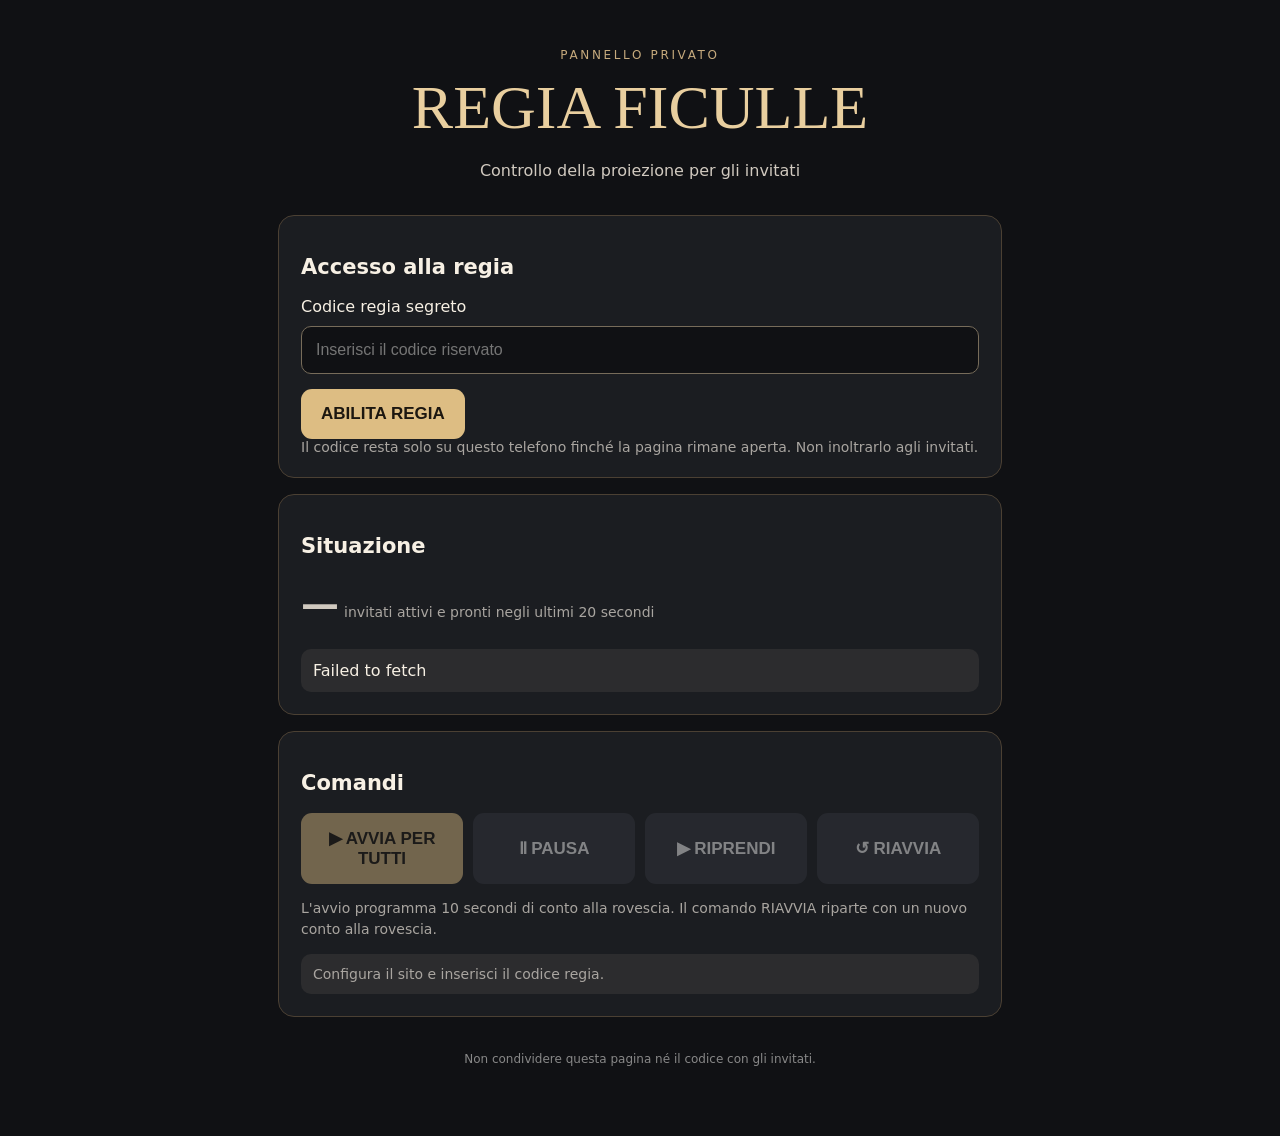
==== regia.html @ b1c58bd5 "Add files via upload" ====
<!doctype html><html lang="it"><head><meta charset="utf-8"><meta name="viewport" content="width=device-width, initial-scale=1"><title>Il Caso Ficulle — Regia</title><link rel="stylesheet" href="style.css"></head><body><main><header><div class="eyebrow">PANNELLO PRIVATO</div><div class="title">REGIA FICULLE</div><p>Controllo della proiezione per gli invitati</p></header><section class="card"><h2>Accesso alla regia</h2><label for="secret">Codice regia segreto</label><input id="secret" type="password" autocomplete="off" placeholder="Inserisci il codice riservato"><button id="unlock">ABILITA REGIA</button><div class="muted">Il codice resta solo su questo telefono finché la pagina rimane aperta. Non inoltrarlo agli invitati.</div></section><section class="card"><h2>Situazione</h2><p><span id="online" class="big">—</span> <span class="muted">invitati attivi e pronti negli ultimi 20 secondi</span></p><div id="current" class="status">Stato: in attesa</div></section><section class="card"><h2>Comandi</h2><div class="actions"><button id="start" disabled>▶ AVVIA PER TUTTI</button><button id="pause" class="secondary" disabled>Ⅱ PAUSA</button><button id="resume" class="secondary" disabled>▶ RIPRENDI</button><button id="reset" class="secondary" disabled>↺ RIAVVIA</button></div><p class="muted">L'avvio programma 10 secondi di conto alla rovescia. Il comando RIAVVIA riparte con un nuovo conto alla rovescia.</p><div id="message" class="status muted">Configura il sito e inserisci il codice regia.</div></section><footer>Non condividere questa pagina né il codice con gli invitati.</footer></main><script src="config.js"></script><script src="shared.js"></script><script src="regia.js"></script></body></html>
---- style.css ----
*{box-sizing:border-box}body{margin:0;background:#101114;color:#f7f0e4;font-family:system-ui,-apple-system,Segoe UI,sans-serif;min-height:100vh}main{max-width:760px;margin:auto;padding:28px 18px 70px}header{text-align:center;margin:20px 0 32px}.eyebrow{font-size:12px;letter-spacing:.22em;color:#c6aa7d}.title{font-family:Georgia,serif;font-size:clamp(34px,8vw,62px);margin:10px 0;color:#e9cf9f}h2{font-size:21px}p{line-height:1.5;color:#d0c9bf}.card{background:#1b1d21;border:1px solid #4b4033;border-radius:16px;padding:22px;margin:16px 0}.muted{color:#a9a5a0;font-size:14px}.big{font-size:clamp(24px,5vw,38px);font-weight:700}button{border:0;border-radius:11px;background:#ddbd83;color:#1c1710;padding:15px 20px;font-size:17px;font-weight:700;cursor:pointer}button:disabled{opacity:.45;cursor:not-allowed}.secondary{background:#34373e;color:white}button+button{margin-left:8px}.actions{display:flex;gap:10px;flex-wrap:wrap}.actions button{margin:0;flex:1}input{width:100%;padding:14px;background:#101114;color:white;border:1px solid #776c5a;border-radius:10px;font-size:16px;margin:10px 0 15px}video{display:block;width:100%;aspect-ratio:16/9;background:black;border-radius:12px}#countdown{text-align:center;color:#ebc98d;font-size:64px;font-weight:800;min-height:70px}.hide{display:none!important}.status{padding:12px;border-radius:10px;background:#2c2c2e;margin-top:12px}.ok{color:#b6e6c0}.warning{color:#ffd2a0}footer{text-align:center;color:#888;font-size:12px;margin-top:35px}a{color:#ebc98d}
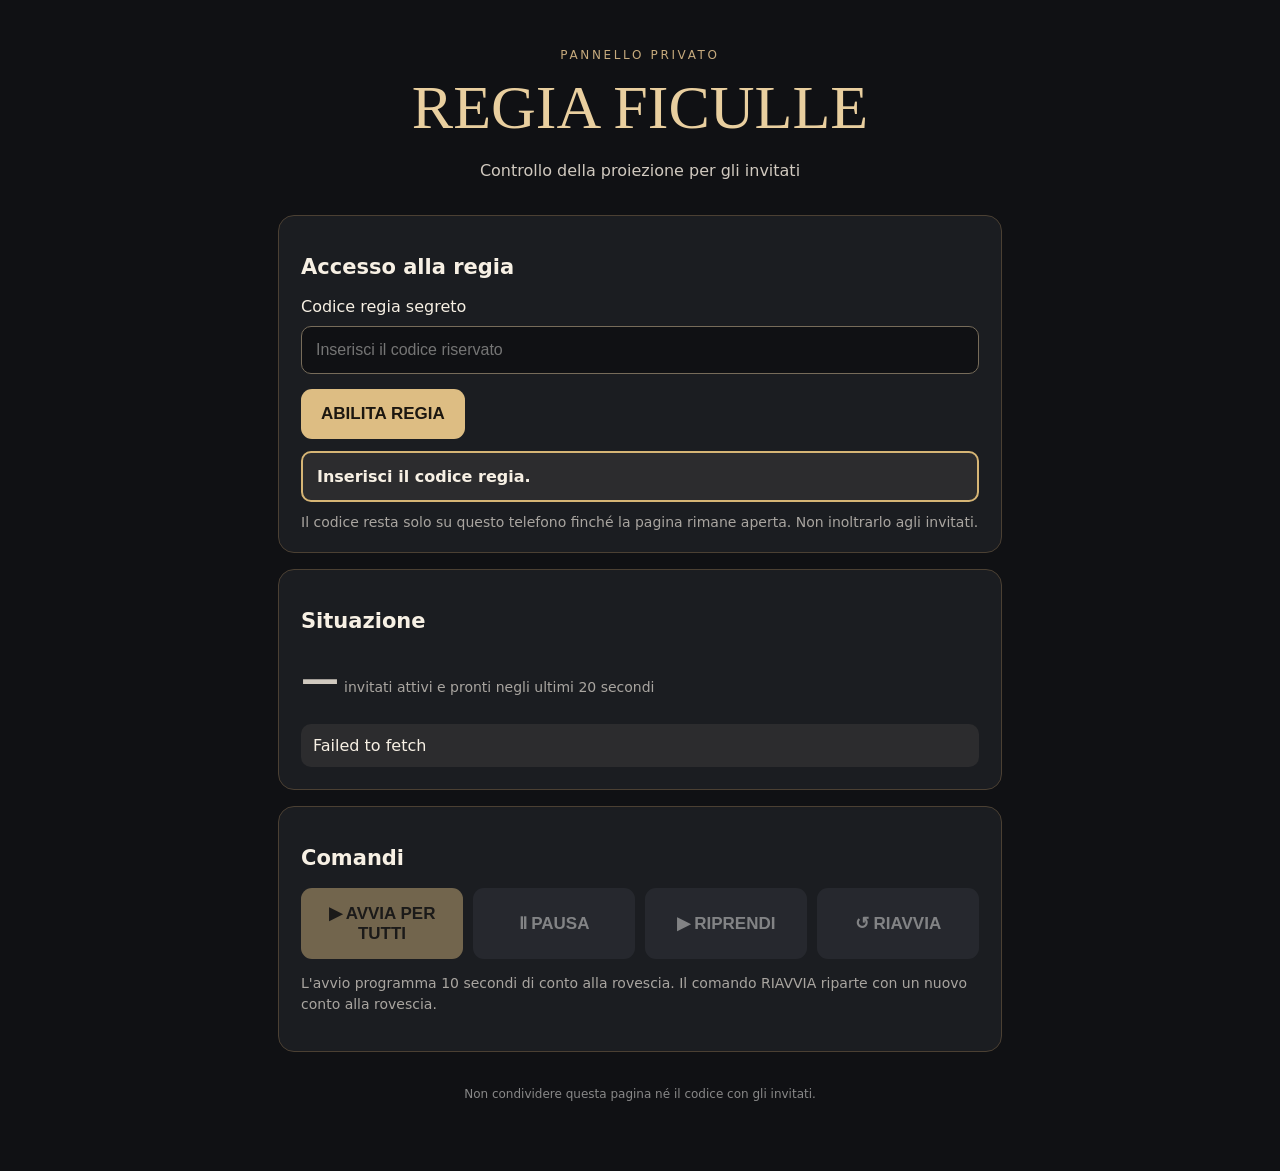
==== commit 0c8e987b: "Add files via upload" ====
--- a/regia.html
+++ b/regia.html
@@ -1 +1 @@
-<!doctype html><html lang="it"><head><meta charset="utf-8"><meta name="viewport" content="width=device-width, initial-scale=1"><title>Il Caso Ficulle — Regia</title><link rel="stylesheet" href="style.css"></head><body><main><header><div class="eyebrow">PANNELLO PRIVATO</div><div class="title">REGIA FICULLE</div><p>Controllo della proiezione per gli invitati</p></header><section class="card"><h2>Accesso alla regia</h2><label for="secret">Codice regia segreto</label><input id="secret" type="password" autocomplete="off" placeholder="Inserisci il codice riservato"><button id="unlock">ABILITA REGIA</button><div class="muted">Il codice resta solo su questo telefono finché la pagina rimane aperta. Non inoltrarlo agli invitati.</div></section><section class="card"><h2>Situazione</h2><p><span id="online" class="big">—</span> <span class="muted">invitati attivi e pronti negli ultimi 20 secondi</span></p><div id="current" class="status">Stato: in attesa</div></section><section class="card"><h2>Comandi</h2><div class="actions"><button id="start" disabled>▶ AVVIA PER TUTTI</button><button id="pause" class="secondary" disabled>Ⅱ PAUSA</button><button id="resume" class="secondary" disabled>▶ RIPRENDI</button><button id="reset" class="secondary" disabled>↺ RIAVVIA</button></div><p class="muted">L'avvio programma 10 secondi di conto alla rovescia. Il comando RIAVVIA riparte con un nuovo conto alla rovescia.</p><div id="message" class="status muted">Configura il sito e inserisci il codice regia.</div></section><footer>Non condividere questa pagina né il codice con gli invitati.</footer></main><script src="config.js"></script><script src="shared.js"></script><script src="regia.js"></script></body></html>+<!doctype html><html lang="it"><head><meta charset="utf-8"><meta name="viewport" content="width=device-width, initial-scale=1"><title>Il Caso Ficulle — Regia</title><link rel="stylesheet" href="style.css"></head><body><main><header><div class="eyebrow">PANNELLO PRIVATO</div><div class="title">REGIA FICULLE</div><p>Controllo della proiezione per gli invitati</p></header><section class="card"><h2>Accesso alla regia</h2><label for="secret">Codice regia segreto</label><input id="secret" type="password" autocomplete="off" placeholder="Inserisci il codice riservato"><button id="unlock">ABILITA REGIA</button><div id="message" class="status" role="status" aria-live="polite" style="margin:12px 0;padding:14px;border:2px solid #d6b575;border-radius:10px;font-weight:700">Inserisci il codice regia.</div><div class="muted">Il codice resta solo su questo telefono finché la pagina rimane aperta. Non inoltrarlo agli invitati.</div></section><section class="card"><h2>Situazione</h2><p><span id="online" class="big">—</span> <span class="muted">invitati attivi e pronti negli ultimi 20 secondi</span></p><div id="current" class="status">Stato: in attesa</div></section><section class="card"><h2>Comandi</h2><div class="actions"><button id="start" disabled>▶ AVVIA PER TUTTI</button><button id="pause" class="secondary" disabled>Ⅱ PAUSA</button><button id="resume" class="secondary" disabled>▶ RIPRENDI</button><button id="reset" class="secondary" disabled>↺ RIAVVIA</button></div><p class="muted">L'avvio programma 10 secondi di conto alla rovescia. Il comando RIAVVIA riparte con un nuovo conto alla rovescia.</p></section><footer>Non condividere questa pagina né il codice con gli invitati.</footer></main><script src="config.js"></script><script src="shared.js"></script><script src="regia.js"></script></body></html>
